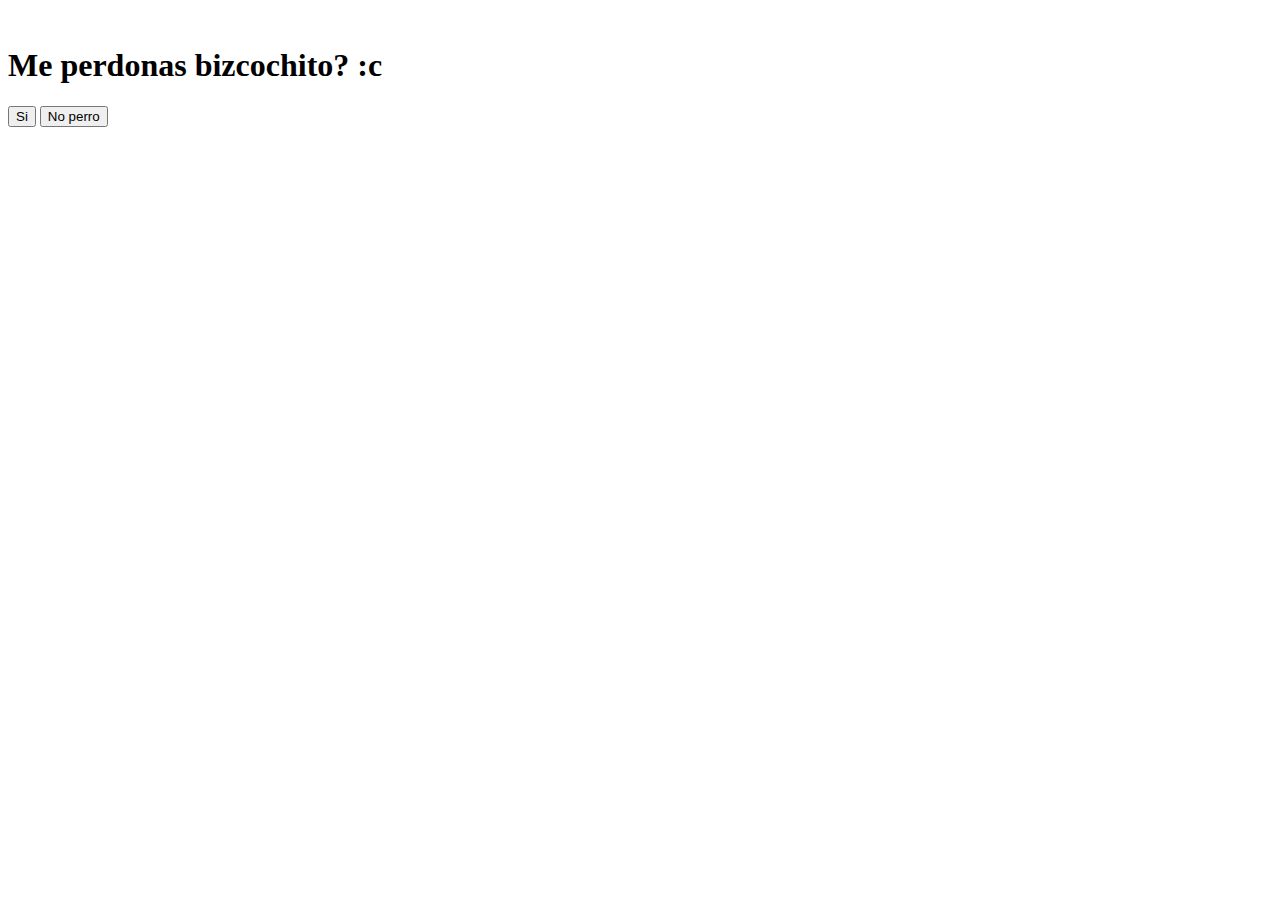
==== pages/perdoname.html @ c659f6ad "Update perdoname.html" ====
<!DOCTYPE html>
<html lang="es">
<head>
    <meta charset="UTF-8">
    <title>Perdoname preciosa :(</title>
</head>
<body>
    <div class="text-image">
        <img src="./img/Cat.jpg" alt="">
        <h1>Me perdonas bizcochito? :c</h1>
    </div>
    <div class="buttons">
        <button>Si</button>
        <button>No perro</button>
    </div>
</body>
</html>
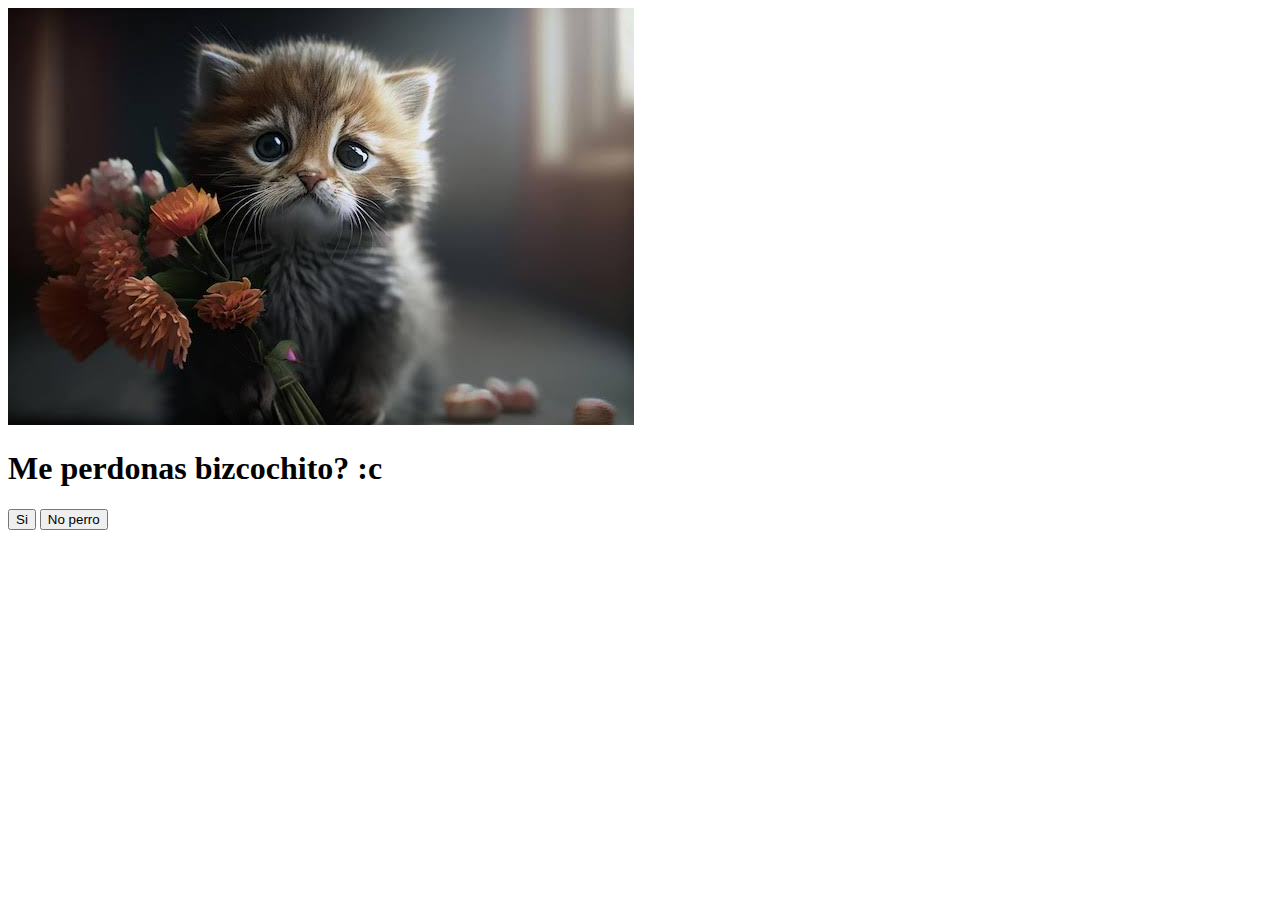
==== commit 594f48fd: "Update perdoname.html" ====
--- a/pages/perdoname.html
+++ b/pages/perdoname.html
@@ -6,7 +6,7 @@
 </head>
 <body>
     <div class="text-image">
-        <img src="./img/Cat.jpg" alt="">
+        <img src="https://liuxss.github.io/chelsibirthday.github.io/img/Cat.jpg" alt="">
         <h1>Me perdonas bizcochito? :c</h1>
     </div>
     <div class="buttons">
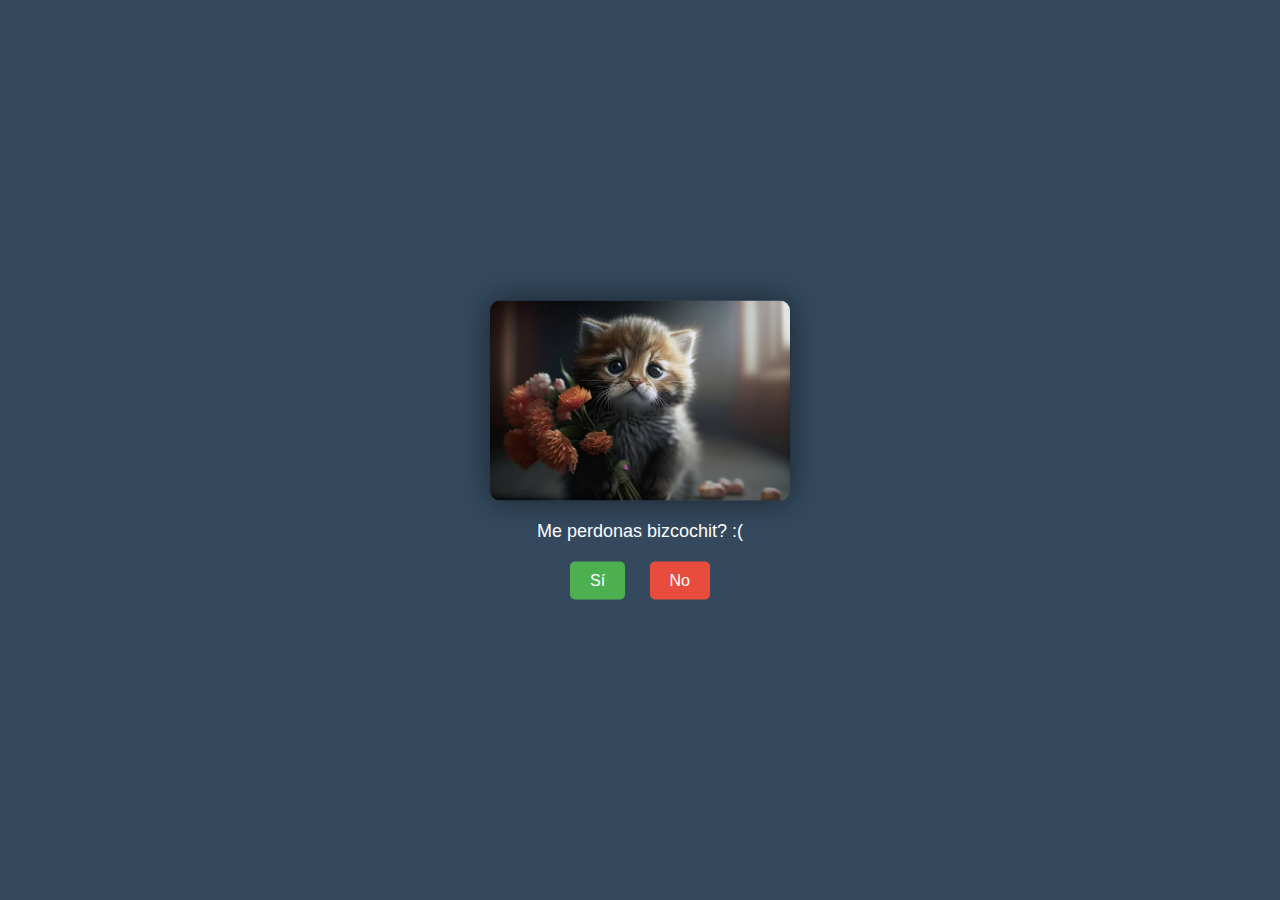
==== commit 504092b3: "Update perdoname.html" ====
--- a/pages/perdoname.html
+++ b/pages/perdoname.html
@@ -2,16 +2,105 @@
 <html lang="es">
 <head>
     <meta charset="UTF-8">
-    <title>Perdoname preciosa :(</title>
+    <meta name="viewport" content="width=device-width, initial-scale=1.0">
+    
+    <title>Perdoname preciosaa :(</title>
+    <style>
+        body {
+            margin: 0;
+            padding: 0;
+            font-family: 'Arial', sans-serif;
+            background: #34495e; /* Fondo gris azulado */
+            text-align: center;
+            color: #fff; /* Color del texto */
+        }
+
+        #content {
+            position: absolute;
+            top: 50%;
+            left: 50%;
+            transform: translate(-50%, -50%);
+            width: 100%;
+        }
+
+        #image-container {
+            position: relative;
+            width: 90vw; /* Ancho del 90% de la ventana */
+            max-width: 300px;
+            margin: 0 auto; /* Centrar el contenedor de la imagen */
+        }
+
+        #image {
+            width: 100%;
+            height: auto;
+            display: block;
+            border-radius: 10px; /* Bordes redondeados */
+            box-shadow: 0 0 30px rgba(0, 0, 0, 0.5); /* Difuminado más pronunciado */
+        }
+
+        #text {
+            margin-top: 20px;
+            font-size: 18px;
+        }
+
+        #buttons {
+            margin-top: 20px;
+        }
+
+        .button {
+            display: inline-block;
+            padding: 10px 20px;
+            font-size: 16px;
+            text-align: center;
+            text-decoration: none;
+            border-radius: 5px;
+            cursor: pointer;
+            margin: 0 10px;
+        }
+
+        #button-yes {
+            background-color: #4caf50; /* Color verde para el botón "Sí" */
+            color: #fff;
+        }
+
+        #button-no {
+            background-color: #e74c3c; /* Color rojo para el botón "No" */
+            color: #fff;
+        }
+    </style>
 </head>
 <body>
-    <div class="text-image">
-        <img src="https://liuxss.github.io/chelsibirthday.github.io/img/Cat.jpg" alt="">
-        <h1>Me perdonas bizcochito? :c</h1>
+    <div id="content">
+        <div id="image-container">
+            <img id="image" src="https://liuxss.github.io/chelsibirthday.github.io/img/Cat.jpg" alt="Cat Image">
+        </div>
+        <div id="text">Me perdonas bizcochit? :(</div>
+        <div id="buttons">
+            <a class="button" id="button-yes" href="#" onclick="acceptApology()">Sí</a>
+            <a class="button" id="button-no" href="#" onclick="changeText()">No</a>
+        </div>
     </div>
-    <div class="buttons">
-        <button>Si</button>
-        <button>No perro</button>
-    </div>
+
+    <script>
+        function changeText() {
+            var textOptions = [
+                "Por favoooooor",
+                "Andaleeeee",
+                "Voy a chillar 🥺",
+                "Le voy a decir a tu mama 😭😭😭",
+                "😭😭😭",
+                "Perdoname yaaaa 😭",
+                "Ya no aguantooo ☹️",
+                "Con quien me voy a casar? 😭"
+            ];
+            var randomIndex = Math.floor(Math.random() * textOptions.length);
+            document.getElementById("text").textContent = textOptions[randomIndex];
+        }
+
+        function acceptApology() {
+            document.getElementById("text").textContent = "Gracias bizcochito te quiero 🥺";
+            document.getElementById("image").src = "https://encrypted-tbn0.gstatic.com/images?q=tbn:ANd9GcS1oZ6GQaL4BFBOvziJMls6JZUxaUAa9ebMlQ&usqp=CAU"; // Reemplaza con la URL de la nueva imagen
+        }
+    </script>
 </body>
 </html>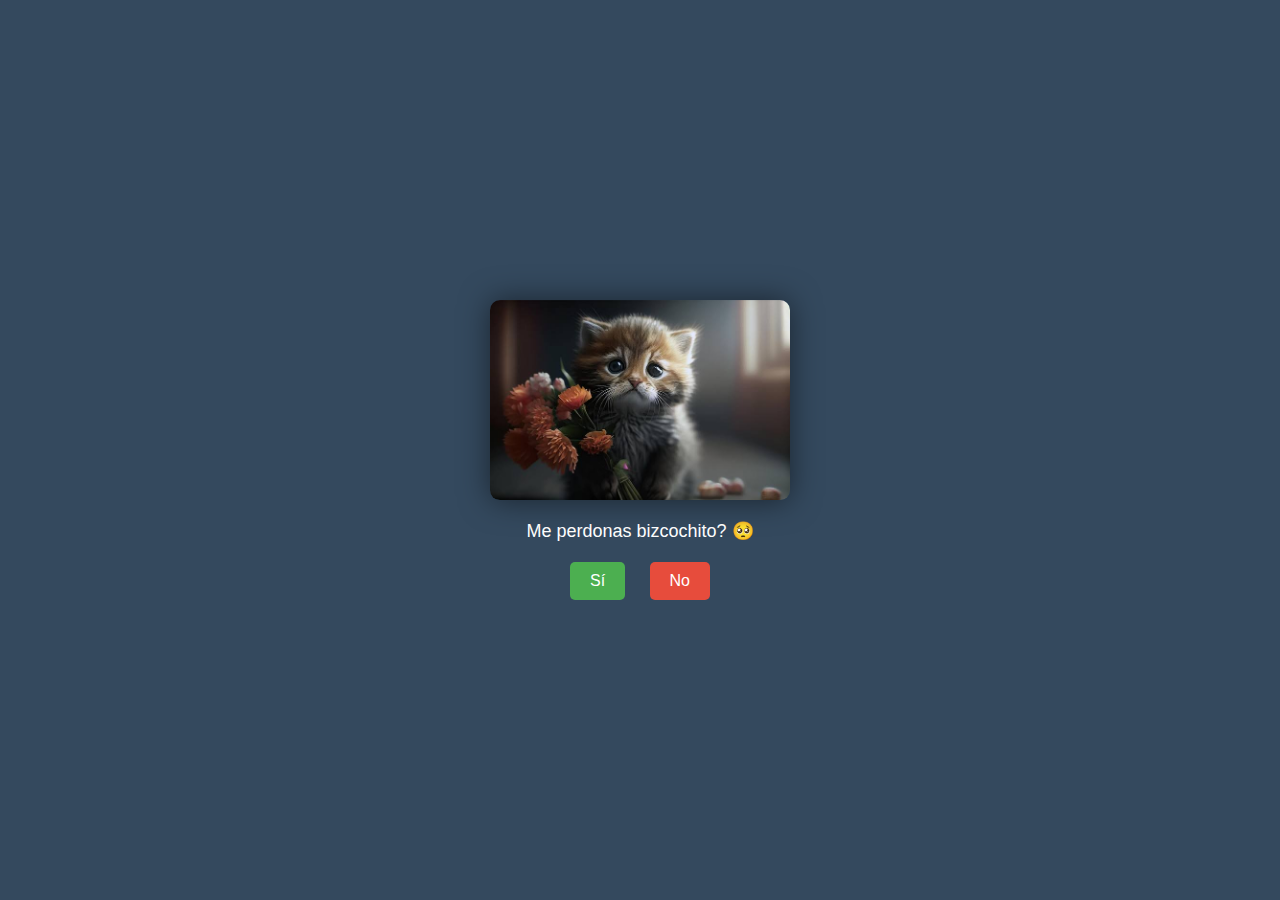
==== commit c2754cc3: "Update perdoname.html" ====
--- a/pages/perdoname.html
+++ b/pages/perdoname.html
@@ -3,7 +3,7 @@
 <head>
     <meta charset="UTF-8">
     <meta name="viewport" content="width=device-width, initial-scale=1.0">
-    
+    <link rel="icon" href="./img/hearth.png">
     <title>Perdoname preciosaa :(</title>
     <style>
         body {
@@ -74,7 +74,7 @@
         <div id="image-container">
             <img id="image" src="https://liuxss.github.io/chelsibirthday.github.io/img/Cat.jpg" alt="Cat Image">
         </div>
-        <div id="text">Me perdonas bizcochit? :(</div>
+        <div id="text">Me perdonas bizcochito? 🥺</div>
         <div id="buttons">
             <a class="button" id="button-yes" href="#" onclick="acceptApology()">Sí</a>
             <a class="button" id="button-no" href="#" onclick="changeText()">No</a>
